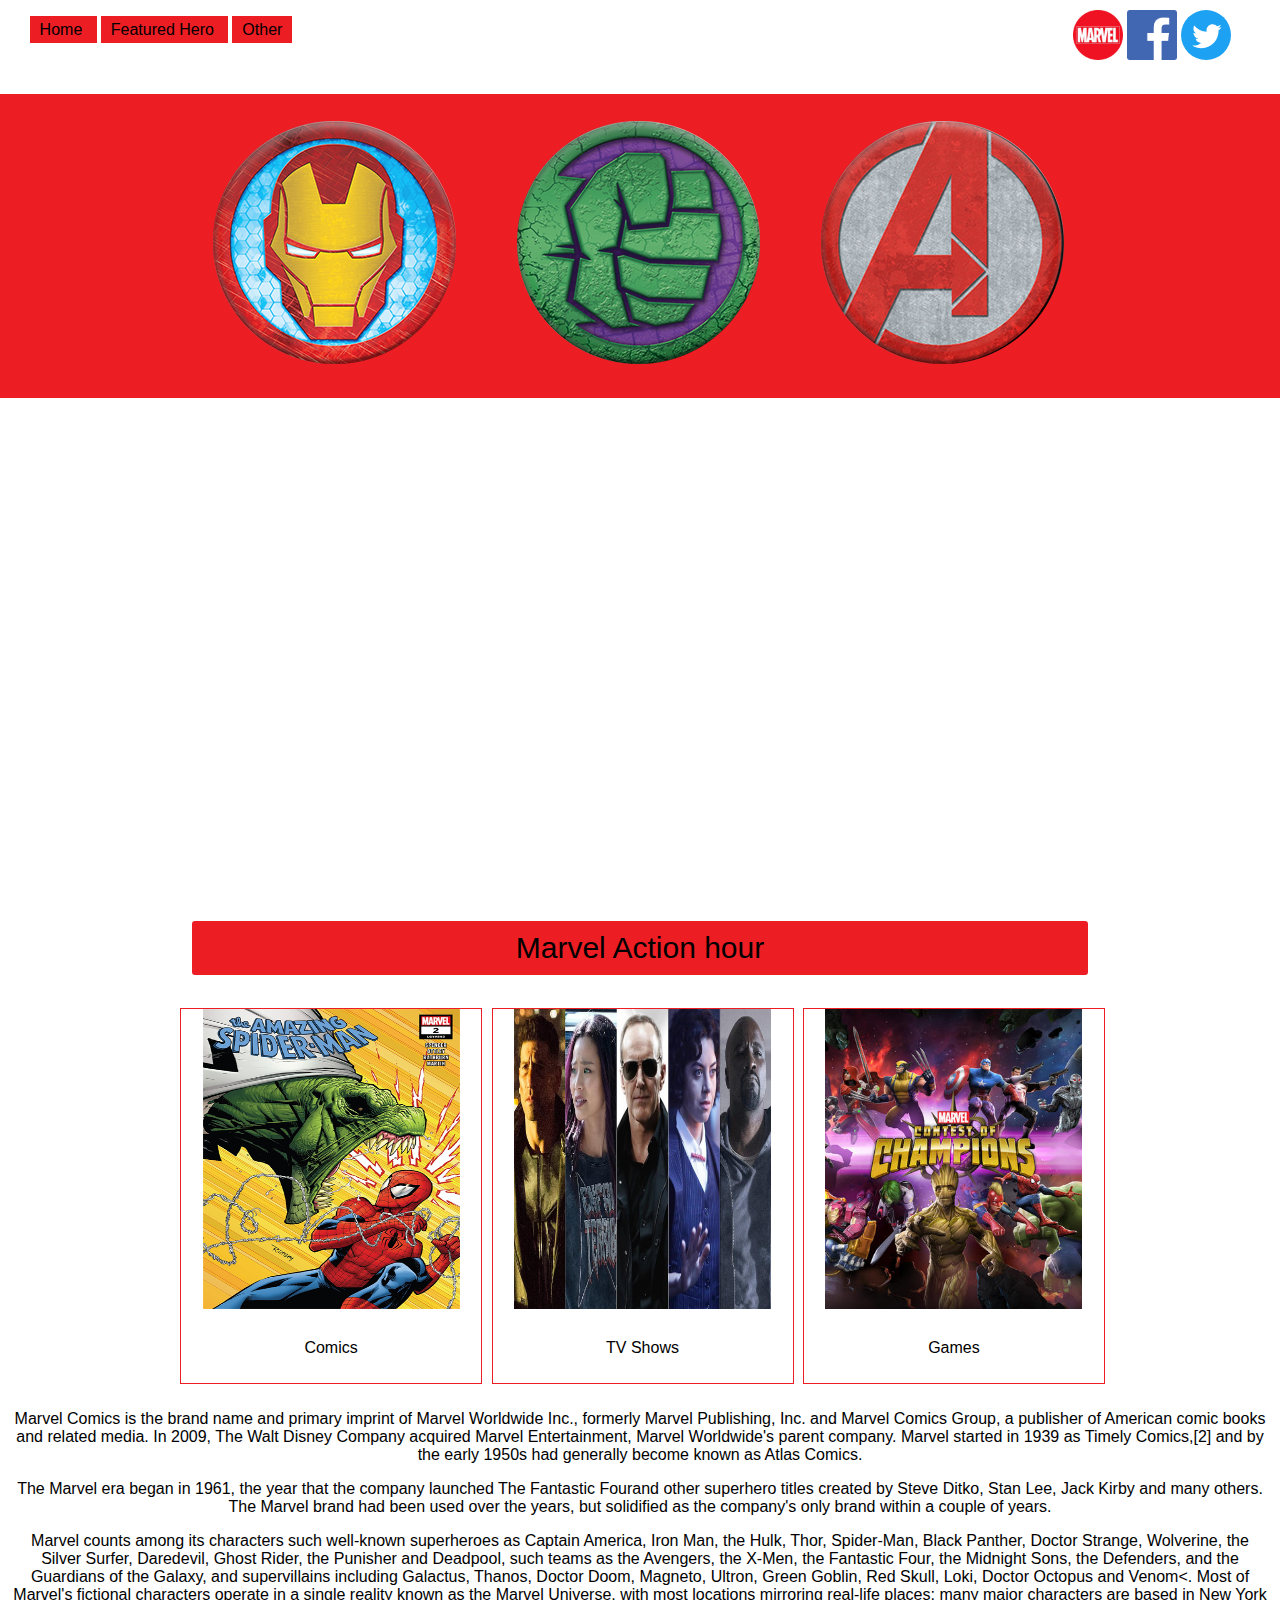
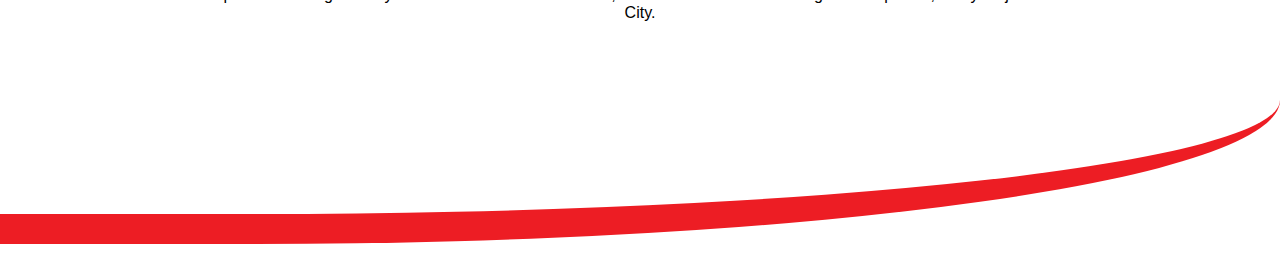
==== Index.html @ 416b5b73 "Marvel-1st-May" ====
<!doctype html>

<html lang="en">
<head>
<meta charset="utf-8">

<link rel="stylesheet" type="text/css" href="main.css">

 <script src="https://code.jquery.com/jquery-1.9.1.min.js"
 integrity="sha256-wS9gmOZBqsqWxgIVgA8Y9WcQOa7PgSIX+rPA0VL2rbQ="
 crossorigin="anonymous"></script>
 <script type="text/javascript" src="js/jssor.slider.min.js"></script>

</head>

<body>

<div id="SocialLogos">
  <a href = "https://www.Marvel.com"><img src='Images/Marvel-logo.png'/></a>
  <a  href = "https://www.Facebook.com"><img src='Images/facebook.png'/></a>
  <a href = "https://www.Twitter.com"><img src='Images/Twitter_Logo.svg'/></a>
</div>

<div id="Topheader">
<ul class="toplevel"> <!-- new classname added -->
	<li>
	<a href = "Index.html">Home</a>
	</li>
	<li>
	Featured Hero
<ul class="secondarymenu">
	<li><a href = "Ironman.html">Ironman<a></li>
	<li><a href = "Hulk.html">Hulk<a></li>
	<li><a href = "Avengers.html">Avengers<a></li>
</ul>
	</li>
	<li>
	Other
<ul class="secondarymenu">
	<li><a href="Trailers.html">Trailers</a></li>
	<li><a href="Search.html">Search</a></li>
</ul>
	</li>
</ul>
	<div id="headerLogos">
	<a href = "Ironman.html"><img src='Images/Iron-Circle.png'/></a>
  <a href = "Hulk.html"><img src='Images/Hulk-Circle.png'/></a>
  <a href = "Avengers.html"><img src='Images/Avengers-Circle.png'/></a>
	</div>
</div>


<div id="slider">
 <script type="text/javascript">
        jQuery(document).ready(function ($) {

            var jssor_1_options = {
              $AutoPlay: 1,
              $SlideDuration: 100,
              $SlideEasing: $Jease$.$OutQuint,
              $ArrowNavigatorOptions: {
                $Class: $JssorArrowNavigator$
              },
              $BulletNavigatorOptions: {
                $Class: $JssorBulletNavigator$
              }
            };

            var jssor_1_slider = new $JssorSlider$("jssor_1", jssor_1_options);

            /*#region responsive code begin*/

            var MAX_WIDTH = 3000;

            function ScaleSlider() {
                var containerElement = jssor_1_slider.$Elmt.parentNode;
                var containerWidth = containerElement.clientWidth;

                if (containerWidth) {

                    var expectedWidth = Math.min(MAX_WIDTH || containerWidth, containerWidth);

                    jssor_1_slider.$ScaleWidth(expectedWidth);
                }
                else {
                    window.setTimeout(ScaleSlider, 30);
                }
            }

            ScaleSlider();

            $(window).bind("load", ScaleSlider);
            $(window).bind("resize", ScaleSlider);
            $(window).bind("orientationchange", ScaleSlider);
            /*#endregion responsive code end*/
        });
    </script>


 <div id="jssor_1" style="position:relative;margin:0 auto;top:0px;left:0px;width:1300px;height:500px;overflow:hidden;visibility:hidden;">


        <div data-u="slides" style="cursor:default;position:relative;top:0px;left:0px;width:1300px;height:500px;overflow:hidden;">
            <div>
                <img data-u="image" src="Images/index1.jpg" />
            </div>
			<div>
                <img data-u="image" src="Images/index2.png" />
            </div>
			 <div>
                <img data-u="image" src="Images/spidermanSlider.jpg" />
            </div>
			 <div>
                <img data-u="image" src="Images/iron-man-banner.jpg" />
            </div>

        </div>

        <!-- Arrow Navigator -->
        <div data-u="arrowleft" class="jssora051" style="width:65px;height:65px;top:0px;left:25px;" data-autocenter="2" data-scale="0.75" data-scale-left="0.75">
            <svg viewBox="0 0 16000 16000" style="position:absolute;top:0;left:0;width:100%;height:100%;">
                <polyline class="a" points="11040,1920 4960,8000 11040,14080 "></polyline>
            </svg>
        </div>
        <div data-u="arrowright" class="jssora051" style="width:65px;height:65px;top:0px;right:25px;" data-autocenter="2" data-scale="0.75" data-scale-right="0.75">
            <svg viewBox="0 0 16000 16000" style="position:absolute;top:0;left:0;width:100%;height:100%;">
                <polyline class="a" points="4960,1920 11040,8000 4960,14080 "></polyline>
            </svg>
        </div>
    </div>
</div>


<div class="fancy">
  <a href="javascript;:" class="fancy-toggle">Marvel Action hour</a>
  <div class="fancy-content">
    <div class="fancy-inner">
      <p>For animate the "height" of element with CSS Transitions you need use "max-height".</p>
      <p>If use the "height: auto", the effect not works. Is necessary some value for the CSS create a CSS animate, and you can use "max-height" with a great value for emulate this effect.</p>
    </div>
  </div>
</div>


<div>
<div class="card">
  <div class="header">
    <a href = "https://www.marvel.com/comics"><img src='Images/Comics.png'/></a>
  </div>

  <div class="container">
    <p>Comics</p>
  </div>
</div>

<div class="card">
  <div class="header">
    <a href = "https://www.marvel.com/tv-shows"><img src='Images/TV.jpg'/></a>
  </div>

  <div class="container">
    <p>TV Shows</p>
  </div>
</div>

<div class="card">
  <div class="header">
    <a href = "https://www.marvel.com/games"><img src='Images/Games.jpg'/></a>
  </div>

  <div class="container">
    <p>Games</p>
  </div>
</div>
</div>

<div id="text">
  <p>
  Marvel Comics is the brand name and primary imprint of Marvel Worldwide Inc., formerly Marvel Publishing, Inc. and Marvel Comics Group, a publisher
  of American comic books and related media. In 2009, The Walt Disney Company acquired Marvel Entertainment, Marvel Worldwide's parent company.
  Marvel started in 1939 as Timely Comics,[2] and by the early 1950s had generally become known as Atlas Comics.
</p>
<p>
  The Marvel era began in 1961, the year that the company launched The Fantastic Fourand other superhero titles created by
  Steve Ditko, Stan Lee, Jack Kirby and many others. The Marvel brand had been used over the years, but solidified as the company's
  only brand within a couple of years.
</p>
<p>
  Marvel counts among its characters such well-known superheroes as Captain America, Iron Man, the Hulk, Thor, Spider-Man, Black Panther, Doctor
  Strange, Wolverine, the Silver Surfer, Daredevil, Ghost Rider, the Punisher and Deadpool, such teams as the Avengers, the X-Men, the Fantastic
  Four, the Midnight Sons, the Defenders, and the Guardians of the Galaxy, and supervillains including Galactus, Thanos, Doctor Doom, Magneto,
  Ultron, Green Goblin, Red Skull, Loki, Doctor Octopus and Venom<. Most of Marvel's fictional characters operate in a single reality known as
  the Marvel Universe, with most locations mirroring real-life places; many major characters are based in New York City.
</p>
</div>

</div>

<div class="footer">
</div>

</body>

</html>
---- main.css ----
body{
	margin:0;
	padding:0;
	font-family: sans-serif;
  text-align: center;
}

ul{
  position: absolute;
  top: 20px;
  left: 10px;
  padding: 1px 1px 1px 1px;

}

a:link{
color:Black;
text-decoration: none;
}

a:visited {
color: Black;
text-decoration: none;
}
a:hover {
color: White;
text-decoration: none;
}

#SocialLogos{
	margin-top: 15px;
	margin-left: 80%;
	height: 10px;
	display: inline;
}

#SocialLogos img{
	margin-top: 10px;
	height: 50px;
	width: 50px;
}

#text{
	padding:10px 10px 10px 10px;
}

/*sourced from https://css-tricks.com/forums/topic/how-to-create-this-curved-border*/
.footer {
  width:100%;
  height:150px;
  /*background-color: lightblue;*/
  border:1px solid #ED1D24;
  border-width:0 0 30px 0;
  margin:1rem auto;
  /*-webkit-border-radius:0% 0% 135% 0% / 0% 0% 65% 0%;
  -moz-border-radius:0% 0% 135% 0% / 0% 0% 65% 0%;*/
  border-radius: 0% 0% 80% 0%;
}


#headerLogos img:hover{
box-shadow: 0px 0px 14px 5px rgba(1,1,1,0.85);
}

#slider{
margin:0 auto;
width: 70%;
height:auto;

}

#search{
	padding-bottom: 10px;
}

#thanos img{
	border-radius: 25px;

}


input[type=text] {
padding: 12px 20px;
 border:1px solid black;
 border-radius: 5px;
 width: 25%;
 box-sizing: border-box;
}
input[type=Submit] {
width: 5%;
padding: 12px 20px;
box-sizing: border-box;
background:White;
border:1px solid black;
border-radius: 5px;
text-align: center;
}

	/*Top Menu*/
.toplevel{  /*UL element*/
	/*border-style: solid;*/
	margin:0 auto;
	width:300px;
}

.toplevel li{
	/* changed menu reference name to use classname instead */
	padding:5px 10px 5px 10px;
	margin:2px;
	background-color:#ED1D24;
	display:inline;
	position:relative;
	/*border: 1px solid green;*/
}

.toplevel li:hover{
	background-color:black;
	color:white;
	cursor:pointer;
}

.toplevel li:hover .secondarymenu{
	display:block;
}

.secondarymenu{
	position:absolute;
	background-color:Black;
	width:95px;
	left: 10px;
	top:28px;
	display:none;
	padding:0px;
}

.secondarymenu li {
	padding: 10px;
	display: block;
}



 /*jssor slider loading skin spin css*/
        .jssorl-009-spin img {
            animation-name: jssorl-009-spin;
            animation-duration: 1.6s;
            animation-iteration-count: infinite;
            animation-timing-function: linear;
        }

        @keyframes jssorl-009-spin {
            from { transform: rotate(0deg); }
            to { transform: rotate(360deg); }
        }

        /*jssor slider bullet skin 032 css*/
        .jssorb032 {position:absolute;}
        .jssorb032 .i {position:absolute;cursor:pointer;}
        .jssorb032 .i .b {fill:#fff;fill-opacity:0.7;stroke:#000;stroke-width:1200;stroke-miterlimit:10;stroke-opacity:0.25;}
        .jssorb032 .i:hover .b {fill:#000;fill-opacity:.6;stroke:#fff;stroke-opacity:.35;}
        .jssorb032 .iav .b {fill:#000;fill-opacity:1;stroke:#fff;stroke-opacity:.35;}
        .jssorb032 .i.idn {opacity:.3;}

        /*jssor slider arrow skin 051 css*/
        .jssora051 {display:block;position:absolute;cursor:pointer;}
        .jssora051 .a {fill:none;stroke:#fff;stroke-width:360;stroke-miterlimit:10;}
        .jssora051:hover {opacity:.8;}
        .jssora051.jssora051dn {opacity:.5;}
        .jssora051.jssora051ds {opacity:.3;pointer-events:none;}


 /*TopHeader*/
 #Topheader{
	 margin-top: 30px;
	 min-height:300px;
	 background-color: #ED1D24;
	 margin-bottom: 10px;
}


/*Accordion button
Sourced from
https://codepen.io/felipefialho/pen/ICkwe
*/

.fancy {
  display: inline-block;
  text-align: left;
  margin: 1%;
  width: 70%;
}
.fancy:hover .fancy-content {
  max-height: 300px;
}
.fancy-content {
  -webkit-transition: max-height 1s;
  -moz-transition: max-height 1s;
  -ms-transition: max-height 1s;
  -o-transition: max-height 1s;
  transition: max-height 1s;
  background: #c90000;
  overflow: hidden;
  max-height: 0;
}
.fancy-inner {
  padding: 0 15px;
}
.fancy-toggle {
  -webkit-transition: background 0.1s linear;
  -moz-transition: background 0.1s linear;
  -ms-transition: background 0.1s linear;
  -o-transition: background 0.1s linear;
  transition: background 0.1s linear;
  background:#ed1d24 ;
  border-radius: 3px;
  color: #fff;
  display: block;
  font-size: 30px;
  margin: 0 0 10px;
  padding: 10px;
  text-align: center;
  text-decoration: none;
}
.fancy-toggle:hover {
  background: #ea1212;
}


/*Cards*/
div.card {
	border: 1px solid #ED1D24;
	margin-top: 10px;
	margin-left: 5px;
	margin-left: 5px;
  width: 300px;
  /*box-shadow: 0 4px 8px 0 rgba(0, 0, 0, 0.2), 0 6px 20px 0 rgba(0, 0, 0, 0.19);*/
  text-align: center;

  display:inline-block;
}

div.card img{
	height:300px;
	width:257px;
}

div.card:hover {
	box-shadow: 0px 0px 14px 5px rgba(237,29,36,0.85);
}

div.container {
  padding: 10px;
		text-decoration: none;
}


#Hulkimgdiv{
	margin-right: 50%;
	margin-top:-550px;
}

#Ironmanimgdiv{
	margin-right: 50%;
	margin-top:-550px;
}

#Avengersimgdiv{
	margin-right: 50%;
	margin-top:-585px;
}

/*according feature*/


.accordion div
{
	margin-left: 50%;
	/*margin-left:40px;*/
	width:750px;
	height:393px;
}

.accordion img
{
	border:1px solid red;
	margin: 0 auto;
  display: block;
  max-width:700px;
  max-height:393px;
  width: auto;
  height: auto;
}

.accordion h3
{
	margin-left: 50%;
	width:750px;
	/*border: 1px solid black;*/
	background-color:#ED1D24
}

.accordion iframe
{
  width:100%;
  height:100%;
}

  /*screen resizing*/

  @media screen and (max-width:1000px)
{

.toplevel li{
	background-color:White;
	}

#Topheader{
	border: 1px solid white;
}

.accordion h3
{
	/*border: 1px solid black;*/
	background-color:white;
}
body{
		background:#ED1D24;
	}


.box {
  border:1px solid White;
  border-width:0 0 30px 0;
}

p{
	color:white;
	}

	H1{
		color:white;
		}
		
			.footer {
	  border:1px solid white;
	  border-width:0 0 30px 0;
	}

}

  @media screen and (max-width:490px)
{

	/*Top Menu*/

.toplevel li{
	background-color:#ED1D24;
}
.toplevel li:hover{
	background-color:black;
	color:white;
}
.secondarymenu{
	background-color:Black;
}

	
body{
	background:Black;
	}

	#Topheader{
		border: 1px solid black;
	}

	#SocialLogos{
		display: block;
	}

	#SocialLogos img{
		margin-top: 50px;

	}

	#Avengersimgdiv img{

		display:none;
	}

	#Ironmanimgdiv img{

		display:none;
	}

	#Hulkimgdiv img{

		display:none;
	}

	#text{
		margin-top:560px;
	}

	.accordion div
	{
		margin:0 auto;
		width:360px;
		height:355px;
	}

	.accordion img
	{
	  max-width:360px;
	  max-height:355px;
	}

	.accordion h3
	{
		border: 1px solid black;
		margin:0 auto;
		width:360px;
		/*border: 1px solid black;*/
		background-color:#ED1D24;
	}

	.footer {
	  border:1px solid #ED1D24;
	  border-width:0 0 30px 0;
	}

p{
color:white;
}
}
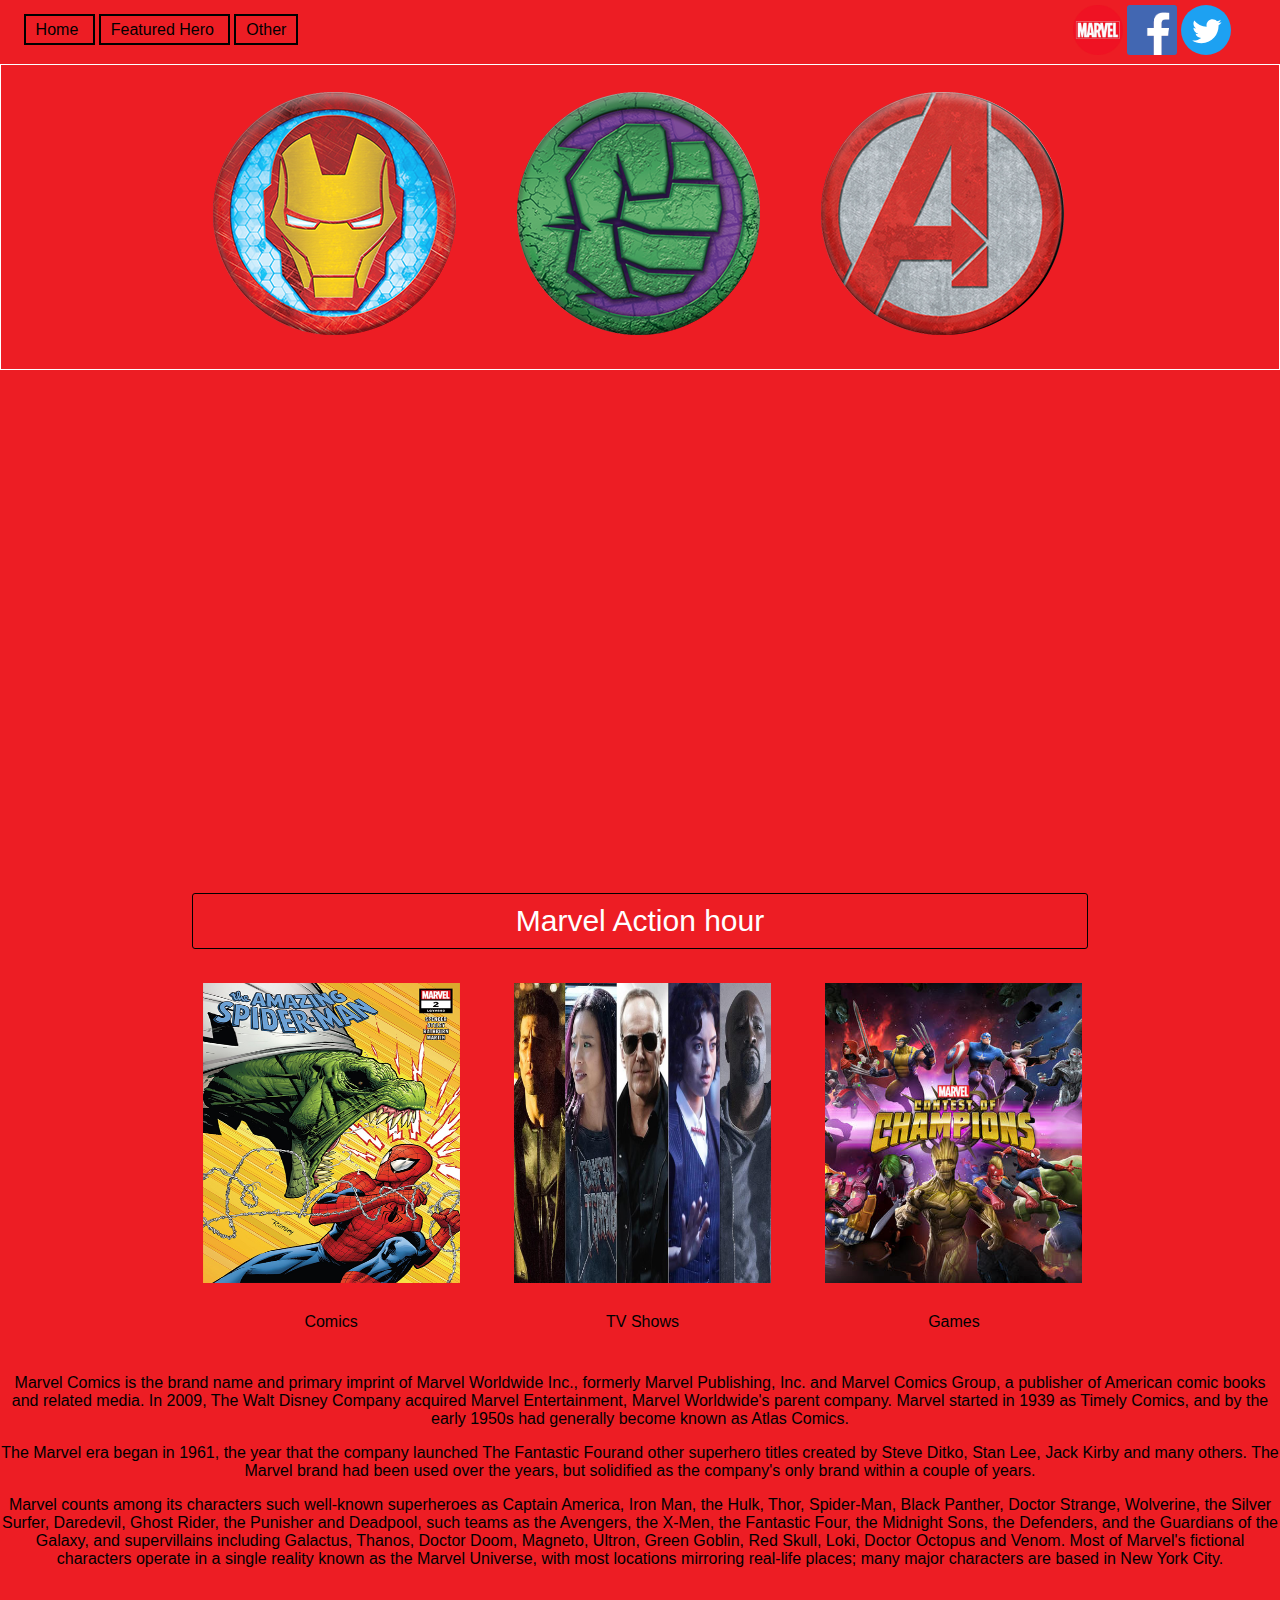
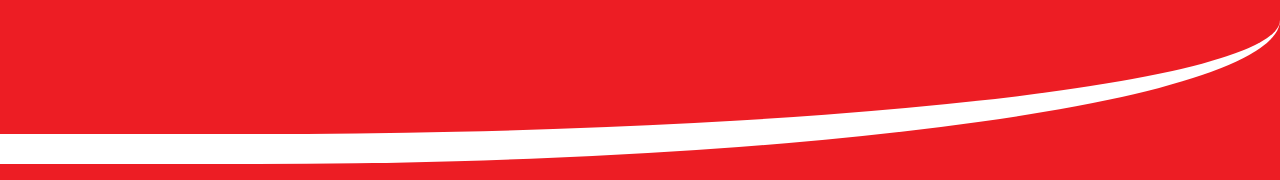
==== commit bd68a343: "7May" ====
--- a/Index.html
+++ b/Index.html
@@ -111,7 +111,7 @@
                 <img data-u="image" src="Images/spidermanSlider.jpg" />
             </div>
 			 <div>
-                <img data-u="image" src="Images/iron-man-banner.jpg" />
+                <img data-u="image" src="Images/thor-banner.jpg" />
             </div>
 
         </div>
@@ -132,11 +132,11 @@
 
 
 <div class="fancy">
-  <a href="javascript;:" class="fancy-toggle">Marvel Action hour</a>
+  <a href="javascript;:" class="fancy-toggle"> Marvel Action hour </a>
   <div class="fancy-content">
     <div class="fancy-inner">
-      <p>For animate the "height" of element with CSS Transitions you need use "max-height".</p>
-      <p>If use the "height: auto", the effect not works. Is necessary some value for the CSS create a CSS animate, and you can use "max-height" with a great value for emulate this effect.</p>
+      <p>Welcome to the Marvel's offical unoffical webpage, where you can find a selection of images, videos and text taken
+      directly from the internet and put in a format not as good as what you get directly from the internet.</p>
     </div>
   </div>
 </div>
@@ -174,11 +174,11 @@
 </div>
 </div>
 
-<div id="text">
+<div>
   <p>
   Marvel Comics is the brand name and primary imprint of Marvel Worldwide Inc., formerly Marvel Publishing, Inc. and Marvel Comics Group, a publisher
   of American comic books and related media. In 2009, The Walt Disney Company acquired Marvel Entertainment, Marvel Worldwide's parent company.
-  Marvel started in 1939 as Timely Comics,[2] and by the early 1950s had generally become known as Atlas Comics.
+  Marvel started in 1939 as Timely Comics, and by the early 1950s had generally become known as Atlas Comics.
 </p>
 <p>
   The Marvel era began in 1961, the year that the company launched The Fantastic Fourand other superhero titles created by
@@ -189,7 +189,7 @@
   Marvel counts among its characters such well-known superheroes as Captain America, Iron Man, the Hulk, Thor, Spider-Man, Black Panther, Doctor
   Strange, Wolverine, the Silver Surfer, Daredevil, Ghost Rider, the Punisher and Deadpool, such teams as the Avengers, the X-Men, the Fantastic
   Four, the Midnight Sons, the Defenders, and the Guardians of the Galaxy, and supervillains including Galactus, Thanos, Doctor Doom, Magneto,
-  Ultron, Green Goblin, Red Skull, Loki, Doctor Octopus and Venom<. Most of Marvel's fictional characters operate in a single reality known as
+  Ultron, Green Goblin, Red Skull, Loki, Doctor Octopus and Venom. Most of Marvel's fictional characters operate in a single reality known as
   the Marvel Universe, with most locations mirroring real-life places; many major characters are based in New York City.
 </p>
 </div>
--- a/main.css
+++ b/main.css
@@ -1,198 +1,278 @@
-
-body{
-	margin:0;
-	padding:0;
-	font-family: sans-serif;
+body {
+  margin: 0;
+  padding: 0;
+  font-family: sans-serif;
   text-align: center;
 }
 
-ul{
+ul {
   position: absolute;
   top: 20px;
   left: 10px;
   padding: 1px 1px 1px 1px;
-
-}
-
-a:link{
-color:Black;
-text-decoration: none;
-}
-
-a:visited {
-color: Black;
-text-decoration: none;
-}
-a:hover {
-color: White;
-text-decoration: none;
-}
-
-#SocialLogos{
-	margin-top: 15px;
-	margin-left: 80%;
-	height: 10px;
-	display: inline;
-}
-
-#SocialLogos img{
-	margin-top: 10px;
-	height: 50px;
-	width: 50px;
-}
-
-#text{
-	padding:10px 10px 10px 10px;
+}
+
+H1 {
+  color: black;
+}
+
+a:visited{
+color: black;
+}
+
+
+input[type=text] {
+  padding: 12px 20px;
+  border: 1px solid black;
+  border-radius: 5px;
+  width: 25%;
+  box-sizing: border-box;
+}
+
+input[type=Submit] {
+  width: 5%;
+  padding: 12px 20px;
+  box-sizing: border-box;
+  background: White;
+  border: 1px solid black;
+  border-radius: 5px;
+  text-align: center;
+}
+
+
+/*TopHeader*/
+#Topheader {
+  margin-top: 5px;
+  min-height: 300px;
+  background-color: #ED1D24;
+  margin-bottom: 10px;
+}
+
+#SocialLogos {
+  margin-top: 5px;
+  margin-left: 80%;
+  height: 20px;
+  display: inline;
+}
+
+#SocialLogos img {
+  margin-top: 5px;
+  height: 50px;
+  width: 50px;
+}
+
+#text {
+  padding: 10px 10px 10px 10px;
+}
+
+#headerLogos img:hover {
+  box-shadow: 0px 0px 14px 5px rgba(1, 1, 1, 0.85);
+}
+
+#headerLogos img:hover {
+  box-shadow: 0px 0px 14px 5px rgba(1, 1, 1, 0.85);
+}
+
+#slider {
+  margin: 0 auto;
+  width: 70%;
+  height: auto;
+}
+
+#search {
+  padding-bottom: 10px;
+}
+
+#thanos img {
+  border-radius: 25px;
+}
+
+#Hulkimgdiv {
+  margin-left: 50%;
+  margin-top: -560px;
+}
+
+#Ironmanimgdiv {
+  margin-left: 50%;
+  margin-top: -560px;
+}
+
+#Avengersimgdiv {
+  margin-left: 50%;
+  margin-top: -560px;
+}
+
+/*according feature*/
+#Move {
+  padding-left: 70px;
+  margin-right: 50%;
 }
 
 /*sourced from https://css-tricks.com/forums/topic/how-to-create-this-curved-border*/
 .footer {
-  width:100%;
-  height:150px;
+  width: 100%;
+  height: 150px;
   /*background-color: lightblue;*/
-  border:1px solid #ED1D24;
-  border-width:0 0 30px 0;
-  margin:1rem auto;
+  border: 1px solid #ED1D24;
+  border-width: 0 0 30px 0;
+  margin: 1rem auto;
   /*-webkit-border-radius:0% 0% 135% 0% / 0% 0% 65% 0%;
   -moz-border-radius:0% 0% 135% 0% / 0% 0% 65% 0%;*/
   border-radius: 0% 0% 80% 0%;
 }
 
-
-#headerLogos img:hover{
-box-shadow: 0px 0px 14px 5px rgba(1,1,1,0.85);
-}
-
-#slider{
-margin:0 auto;
-width: 70%;
-height:auto;
-
-}
-
-#search{
-	padding-bottom: 10px;
-}
-
-#thanos img{
-	border-radius: 25px;
-
-}
-
-
-input[type=text] {
-padding: 12px 20px;
- border:1px solid black;
- border-radius: 5px;
- width: 25%;
- box-sizing: border-box;
-}
-input[type=Submit] {
-width: 5%;
-padding: 12px 20px;
-box-sizing: border-box;
-background:White;
-border:1px solid black;
-border-radius: 5px;
-text-align: center;
-}
-
-	/*Top Menu*/
-.toplevel{  /*UL element*/
-	/*border-style: solid;*/
-	margin:0 auto;
-	width:300px;
-}
-
-.toplevel li{
-	/* changed menu reference name to use classname instead */
-	padding:5px 10px 5px 10px;
-	margin:2px;
-	background-color:#ED1D24;
-	display:inline;
-	position:relative;
-	/*border: 1px solid green;*/
-}
-
-.toplevel li:hover{
-	background-color:black;
-	color:white;
-	cursor:pointer;
-}
-
-.toplevel li:hover .secondarymenu{
-	display:block;
-}
-
-.secondarymenu{
-	position:absolute;
-	background-color:Black;
-	width:95px;
-	left: 10px;
-	top:28px;
-	display:none;
-	padding:0px;
+/*Top Menu*/
+.toplevel {
+  /*UL element*/
+  margin: 0 auto;
+  width: 300px;
+}
+
+.toplevel li {
+  /* changed menu reference name to use classname instead */
+  border: 2px solid black;
+  padding: 5px 10px 5px 10px;
+  margin: 2px;
+  background-color: #ED1D24;
+  display: inline;
+  position: relative;
+  /*border: 1px solid green;*/
+}
+
+.toplevel li:hover {
+  color: white;
+  cursor: pointer;
+}
+
+.toplevel li:hover .secondarymenu {
+  display: block;
+}
+
+.toplevel a:link {
+  color: Black;
+  text-decoration: none;
+}
+
+.toplevel a:visited {
+  color: Black;
+}
+
+.toplevel a:hover {
+  color: White;
+}
+
+.secondarymenu {
+  position: absolute;
+  /*background-color: Black;*/
+  width: 95px;
+  left: 10px;
+  top: 30px;
+  display: none;
+  padding: 0px;
 }
 
 .secondarymenu li {
-	padding: 10px;
-	display: block;
-}
-
-
-
- /*jssor slider loading skin spin css*/
-        .jssorl-009-spin img {
-            animation-name: jssorl-009-spin;
-            animation-duration: 1.6s;
-            animation-iteration-count: infinite;
-            animation-timing-function: linear;
-        }
-
-        @keyframes jssorl-009-spin {
-            from { transform: rotate(0deg); }
-            to { transform: rotate(360deg); }
-        }
-
-        /*jssor slider bullet skin 032 css*/
-        .jssorb032 {position:absolute;}
-        .jssorb032 .i {position:absolute;cursor:pointer;}
-        .jssorb032 .i .b {fill:#fff;fill-opacity:0.7;stroke:#000;stroke-width:1200;stroke-miterlimit:10;stroke-opacity:0.25;}
-        .jssorb032 .i:hover .b {fill:#000;fill-opacity:.6;stroke:#fff;stroke-opacity:.35;}
-        .jssorb032 .iav .b {fill:#000;fill-opacity:1;stroke:#fff;stroke-opacity:.35;}
-        .jssorb032 .i.idn {opacity:.3;}
-
-        /*jssor slider arrow skin 051 css*/
-        .jssora051 {display:block;position:absolute;cursor:pointer;}
-        .jssora051 .a {fill:none;stroke:#fff;stroke-width:360;stroke-miterlimit:10;}
-        .jssora051:hover {opacity:.8;}
-        .jssora051.jssora051dn {opacity:.5;}
-        .jssora051.jssora051ds {opacity:.3;pointer-events:none;}
-
-
- /*TopHeader*/
- #Topheader{
-	 margin-top: 30px;
-	 min-height:300px;
-	 background-color: #ED1D24;
-	 margin-bottom: 10px;
-}
-
+  padding: 10px;
+  display: block;
+}
+
+/*jssor slider loading skin spin css*/
+.jssorl-009-spin img {
+  animation-name: jssorl-009-spin;
+  animation-duration: 1.6s;
+  animation-iteration-count: infinite;
+  animation-timing-function: linear;
+}
+
+@keyframes jssorl-009-spin {
+  from {
+    transform: rotate(0deg);
+  }
+
+  to {
+    transform: rotate(360deg);
+  }
+}
+
+/*jssor slider bullet skin 032 css*/
+.jssorb032 {
+  position: absolute;
+}
+
+.jssorb032 .i {
+  position: absolute;
+  cursor: pointer;
+}
+
+.jssorb032 .i .b {
+  fill: #fff;
+  fill-opacity: 0.7;
+  stroke: #000;
+  stroke-width: 1200;
+  stroke-miterlimit: 10;
+  stroke-opacity: 0.25;
+}
+
+.jssorb032 .i:hover .b {
+  fill: #000;
+  fill-opacity: .6;
+  stroke: #fff;
+  stroke-opacity: .35;
+}
+
+.jssorb032 .iav .b {
+  fill: #000;
+  fill-opacity: 1;
+  stroke: #fff;
+  stroke-opacity: .35;
+}
+
+.jssorb032 .i.idn {
+  opacity: .3;
+}
+
+/*jssor slider arrow skin 051 css*/
+.jssora051 {
+  display: block;
+  position: absolute;
+  cursor: pointer;
+}
+
+.jssora051 .a {
+  fill: none;
+  stroke: #fff;
+  stroke-width: 360;
+  stroke-miterlimit: 10;
+}
+
+.jssora051:hover {
+  opacity: .8;
+}
+
+.jssora051.jssora051dn {
+  opacity: .5;
+}
+
+.jssora051.jssora051ds {
+  opacity: .3;
+  pointer-events: none;
+}
 
 /*Accordion button
 Sourced from
 https://codepen.io/felipefialho/pen/ICkwe
 */
-
 .fancy {
   display: inline-block;
   text-align: left;
   margin: 1%;
   width: 70%;
 }
+
 .fancy:hover .fancy-content {
   max-height: 300px;
 }
+
 .fancy-content {
   -webkit-transition: max-height 1s;
   -moz-transition: max-height 1s;
@@ -203,16 +283,19 @@
   overflow: hidden;
   max-height: 0;
 }
+
 .fancy-inner {
   padding: 0 15px;
 }
+
 .fancy-toggle {
+  border: 1px solid black;
   -webkit-transition: background 0.1s linear;
   -moz-transition: background 0.1s linear;
   -ms-transition: background 0.1s linear;
   -o-transition: background 0.1s linear;
   transition: background 0.1s linear;
-  background:#ed1d24 ;
+  background: #ed1d24;
   border-radius: 3px;
   color: #fff;
   display: block;
@@ -222,214 +305,209 @@
   text-align: center;
   text-decoration: none;
 }
+
 .fancy-toggle:hover {
   background: #ea1212;
 }
 
-
 /*Cards*/
 div.card {
-	border: 1px solid #ED1D24;
-	margin-top: 10px;
-	margin-left: 5px;
-	margin-left: 5px;
+  border: 1px solid #ED1D24;
+  margin-top: 10px;
+  margin-left: 5px;
+  margin-left: 5px;
   width: 300px;
   /*box-shadow: 0 4px 8px 0 rgba(0, 0, 0, 0.2), 0 6px 20px 0 rgba(0, 0, 0, 0.19);*/
   text-align: center;
-
-  display:inline-block;
-}
-
-div.card img{
-	height:300px;
-	width:257px;
+  display: inline-block;
+}
+
+div.card img {
+  height: 300px;
+  width: 257px;
 }
 
 div.card:hover {
-	box-shadow: 0px 0px 14px 5px rgba(237,29,36,0.85);
+  box-shadow: 0px 0px 14px 5px rgba(237, 29, 36, 0.85);
 }
 
 div.container {
   padding: 10px;
-		text-decoration: none;
-}
-
-
-#Hulkimgdiv{
-	margin-right: 50%;
-	margin-top:-550px;
-}
-
-#Ironmanimgdiv{
-	margin-right: 50%;
-	margin-top:-550px;
-}
-
-#Avengersimgdiv{
-	margin-right: 50%;
-	margin-top:-585px;
-}
-
-/*according feature*/
-
-
-.accordion div
-{
-	margin-left: 50%;
-	/*margin-left:40px;*/
-	width:750px;
-	height:393px;
-}
-
-.accordion img
-{
-	border:1px solid red;
-	margin: 0 auto;
-  display: block;
-  max-width:700px;
-  max-height:393px;
+  text-decoration: none;
+}
+
+.accordion div {
+  margin-right: 50%;
+  width: 695px;
+  height: 393px;
+}
+
+.accordion img {
+  margin: 0 auto;
+  max-width: 700px;
+  max-height: 393px;
   width: auto;
   height: auto;
 }
 
-.accordion h3
-{
-	margin-left: 50%;
-	width:750px;
-	/*border: 1px solid black;*/
-	background-color:#ED1D24
-}
-
-.accordion iframe
-{
-  width:100%;
-  height:100%;
-}
-
-  /*screen resizing*/
-
-  @media screen and (max-width:1000px)
-{
-
-.toplevel li{
-	background-color:White;
-	}
-
-#Topheader{
-	border: 1px solid white;
-}
-
-.accordion h3
-{
-	/*border: 1px solid black;*/
-	background-color:white;
-}
-body{
-		background:#ED1D24;
-	}
-
-
-.box {
-  border:1px solid White;
-  border-width:0 0 30px 0;
-}
-
-p{
-	color:white;
-	}
-
-	H1{
-		color:white;
-		}
-		
-			.footer {
-	  border:1px solid white;
-	  border-width:0 0 30px 0;
-	}
-
-}
-
-  @media screen and (max-width:490px)
-{
-
-	/*Top Menu*/
-
-.toplevel li{
-	background-color:#ED1D24;
-}
-.toplevel li:hover{
-	background-color:black;
-	color:white;
-}
-.secondarymenu{
-	background-color:Black;
-}
-
-	
-body{
-	background:Black;
-	}
-
-	#Topheader{
-		border: 1px solid black;
-	}
-
-	#SocialLogos{
-		display: block;
-	}
-
-	#SocialLogos img{
-		margin-top: 50px;
-
-	}
-
-	#Avengersimgdiv img{
-
-		display:none;
-	}
-
-	#Ironmanimgdiv img{
-
-		display:none;
-	}
-
-	#Hulkimgdiv img{
-
-		display:none;
-	}
-
-	#text{
-		margin-top:560px;
-	}
-
-	.accordion div
-	{
-		margin:0 auto;
-		width:360px;
-		height:355px;
-	}
-
-	.accordion img
-	{
-	  max-width:360px;
-	  max-height:355px;
-	}
-
-	.accordion h3
-	{
-		border: 1px solid black;
-		margin:0 auto;
-		width:360px;
-		/*border: 1px solid black;*/
-		background-color:#ED1D24;
-	}
-
-	.footer {
-	  border:1px solid #ED1D24;
-	  border-width:0 0 30px 0;
-	}
-
-p{
-color:white;
-}
-}
+.accordion h3 {
+  width: 750px;
+  /*border: 1px solid black;*/
+  background-color: #ED1D24;
+}
+
+.accordion iframe {
+  width: 100%;
+  height: 100%;
+}
+
+/*screen resizing*/
+@media screen and (max-width:1500px) {
+  body {
+    background: #ED1D24;
+  }
+
+  input[type=Submit] {
+    width: 8%;
+}
+
+  #Topheader {
+    border: 1px solid white;
+  }
+
+  #Move {
+    padding-left: 70px;
+    margin-right: 50%;
+  }
+
+  #blackp {
+    color: black;
+  }
+
+  .box {
+    border: 1px solid White;
+    border-width: 0 0 30px 0;
+  }
+
+  .footer {
+    border: 1px solid white;
+    border-width: 0 0 30px 0;
+  }
+
+  .accordion div {
+    width: 550px;
+    height: 393px;
+  }
+
+  .accordion img {
+    /*max-width:700px;
+	  max-height:393px;*/
+    width: 100%;
+    height: 100%;
+  }
+
+  .accordion h3 {
+    width: 600px;
+    /*border: 1px solid black;*/
+    background-color: #ED1D24;
+  }
+}
+
+@media screen and (max-width:1200px) {
+
+
+  body {
+    background: yellow;
+  }
+
+  p {
+    color: black;
+  }
+
+  H1 {
+    color: black;
+  }
+
+  #Avengersimgdiv img {
+    display: none;
+  }
+
+  #Ironmanimgdiv img {
+    display: none;
+  }
+
+  #Hulkimgdiv img {
+    display: none;
+  }
+
+  #text {
+    margin-top: 560px;
+  }
+
+  #Topheader {
+    border: none;
+  }
+
+  #Move {
+    padding-left: 100px;
+  }
+
+  .footer {
+    border: 1px solid #ED1D24;
+    border-width: 0 0 30px 0;
+  }
+}
+
+@media screen and (max-width:700px) {
+  body {
+    background: Black;
+  }
+
+  H1 {
+    color: white;
+  }
+
+  p {
+    color: white;
+  }
+
+  input[type=Submit] {
+    width: 15%;
+}
+
+  #SocialLogos {
+    margin-right: 50px;
+    height: 50px;
+    display: block;
+  }
+
+  #Move {
+    padding-left: 25px;
+  }
+
+  #thanos img {
+    display: none;
+  }
+
+  #blackp {
+    color: black;
+  }
+
+  a:visited{
+  color: white;
+  }
+
+  .toplevel li {
+    /* changed menu reference name to use classname instead */
+    border: 2px solid black;
+  }
+
+  .accordion div {
+    width: 305px;
+    height: 300px;
+  }
+
+  .accordion h3 {
+    width: 360px;
+  }
+}
